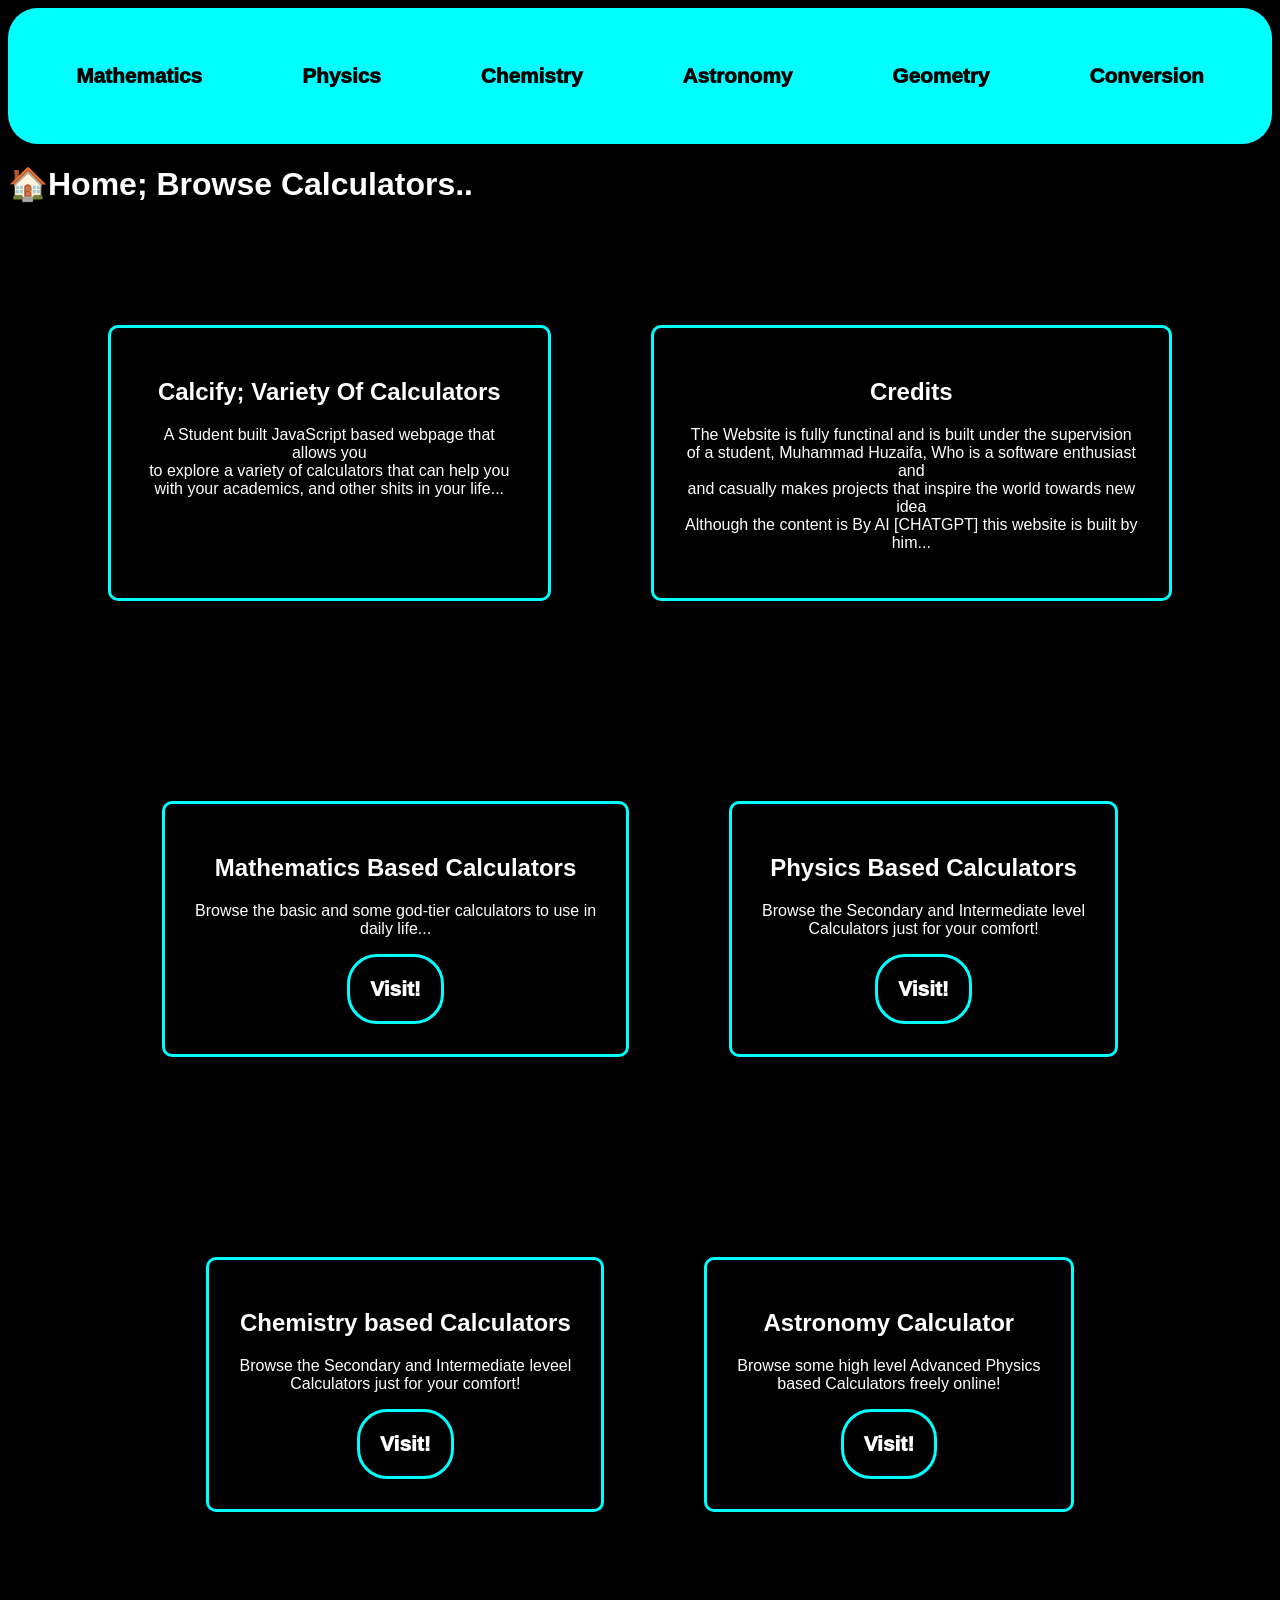
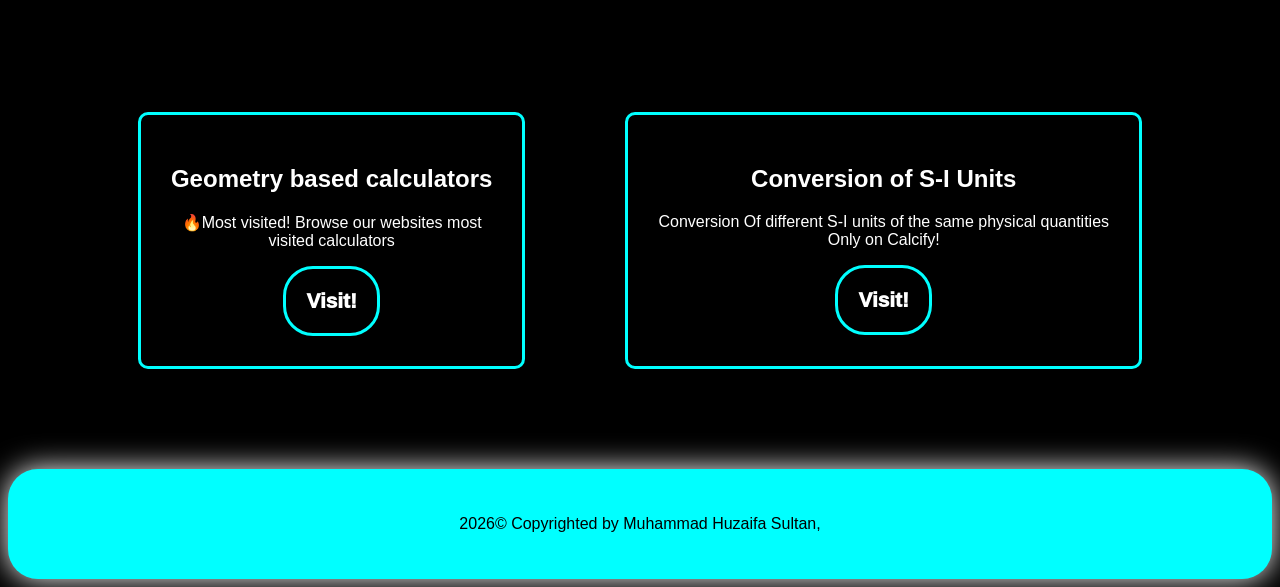
==== index.html @ 79b1ac86 "Rename home.html to index.html" ====
<!DOCTYPE html>
<html lang="en">
<head>
    <meta charset="UTF-8">
    <meta name="viewport" content="width=device-width, initial-scale=1.0">
    <title>Calcify;Variety of Calculators</title>
    <link rel="stylesheet" href="home.css">
</head>
<body>
    <nav>
        <ul>
            <li><a href="#math">Mathematics</a></li>
            <li><a href="#phy">Physics</a></li>
            <li><a href="#chem">Chemistry</a></li>
            <li><a href="#comp">Astronomy</a></li>
            <li><a href="#geo">Geometry</a></li>
            <li><a href="conversion.html">Conversion</a></li>
        </ul>
    </nav>
    <h1>🏠Home; Browse Calculators..</h1>
    <section class="intro">
        <div class="first">
            <h1>Calcify; Variety Of Calculators</h1>
            <p>A Student built JavaScript based webpage that allows you <br>
                to explore a variety of calculators that can help you <br>
                with your academics, and other shits in your life...
            </p>
        </div>
        <div class="credits">
            <h1>Credits</h1>
            <p>The Website is fully functinal and is built under the supervision  <br>
            of a student, Muhammad Huzaifa,  Who is a software enthusiast and <br>
            and casually makes projects that inspire the world towards new idea <br>
            Although the content is By AI [CHATGPT] this website is built by him...</p>
        </div>
    </section>
    <section>
        <div>
            <h1 id="math">Mathematics Based Calculators</h1>
            <p>Browse the basic and some god-tier calculators to use in <br>
            daily life...</p>
            <button title="Browse maths based calcs.."><a href="math.html" target="_blank">Visit!</a></button>
        </div>
        <div>
            <h1 id="phy">Physics Based Calculators</h1>
            <p>Browse the Secondary and Intermediate level <br>
            Calculators just for your comfort!</p>
            <button title="Browse Physics based calcs..."><a href="phy.html" target="_blank">Visit!</a></button>
        </div>
    </section>
    <section>
        <div>
            <h1 id="chem">Chemistry based Calculators</h1>
            <p>Browse the Secondary and Intermediate leveel <br>
            Calculators just for your comfort!</p>
            <button title="Browse Chemistry based calcs..."><a href="chem.html" target="_blank">Visit!</a></button>
        </div>
        <div>
            <h1 id="comp">Astronomy Calculator</h1>
            <p>Browse some high level Advanced Physics <br>
            based Calculators freely online!</p>
            <button title="Browse Astronomy based calcs..."><a href="astro.html" target="_blank">Visit!</a></button>
        </div>
    </section>
    <section>
        <div>
            <h1 id="geo">Geometry based calculators</h1>
            <p>🔥Most visited! Browse our websites most <br>
                visited calculators</p>
            <button title="Browse Geometry based calcs..."><a href="geo.html" target="_blank">Visit!</a></button>
        </div>
        <div>
            <h1 id="conv">Conversion of S-I Units</h1>
            <p>Conversion Of different S-I units of the same physical quantities <br>
            Only on Calcify!</p>
            <button title="Browse Conversion for S-I units"><a href="conversion.html" target="_blank">Visit!</a></button>
        </div>
    </section>
    <footer>
        <p>2026&copy; Copyrighted by Muhammad Huzaifa Sultan,</p>
    </footer>

    
</body>
</html>
---- home.css ----
body{
    color:white;
    background-color: black;
    font-family: 'Gill Sans', 'Gill Sans MT', Calibri, 'Trebuchet MS', sans-serif;
}
nav{
    padding: 20px;
    border-radius: 30px;
    color: black;
    background-color: aqua;
}
nav ul{
    padding: 20px;
    display: flex;
    justify-content: center;
    list-style: none;
    gap: 100px;
}
nav ul li a{
    color: black;
    text-decoration: none;
    font-weight:1000;
    font-size:1.3rem;
}
nav:hover{
    box-shadow: 0 0 50px red;
    transition: all 0.5s ease;
}
nav ul li a:hover{
    text-decoration:dotted;
    color:red;
    transition:all 0.5s ease;
}
section{
    padding: 100px;
    display: flex;
    justify-content: center;
    gap: 100px;
}
div{
    border: 3px solid aqua;
    border-radius: 10px;
    padding: 30px;
    text-align: center;
}
div:hover{
    transition: all 0.5s ease;
    box-shadow: 0 0 30px red;
}
button{
    padding: 20px;
    background-color: black;
    color:white;
    border:3px solid aqua;
    border-radius: 30px;
}
button a{
    color: white;
    text-decoration: none;
    font-weight:1000;
    font-size:1.3rem;
}
button:hover{
    background-color: aqua;
    box-shadow: 0 0 20px red;
    transition:all 0.5s ease;
}
button a:hover{
    color:black;
     transition:all 0.5s ease;
}
footer{
    border-radius: 30px;
    background-color: aqua;
    padding: 30px;
    text-align: center;
    color:black;
    box-shadow: 0 0 30px white;
    
}
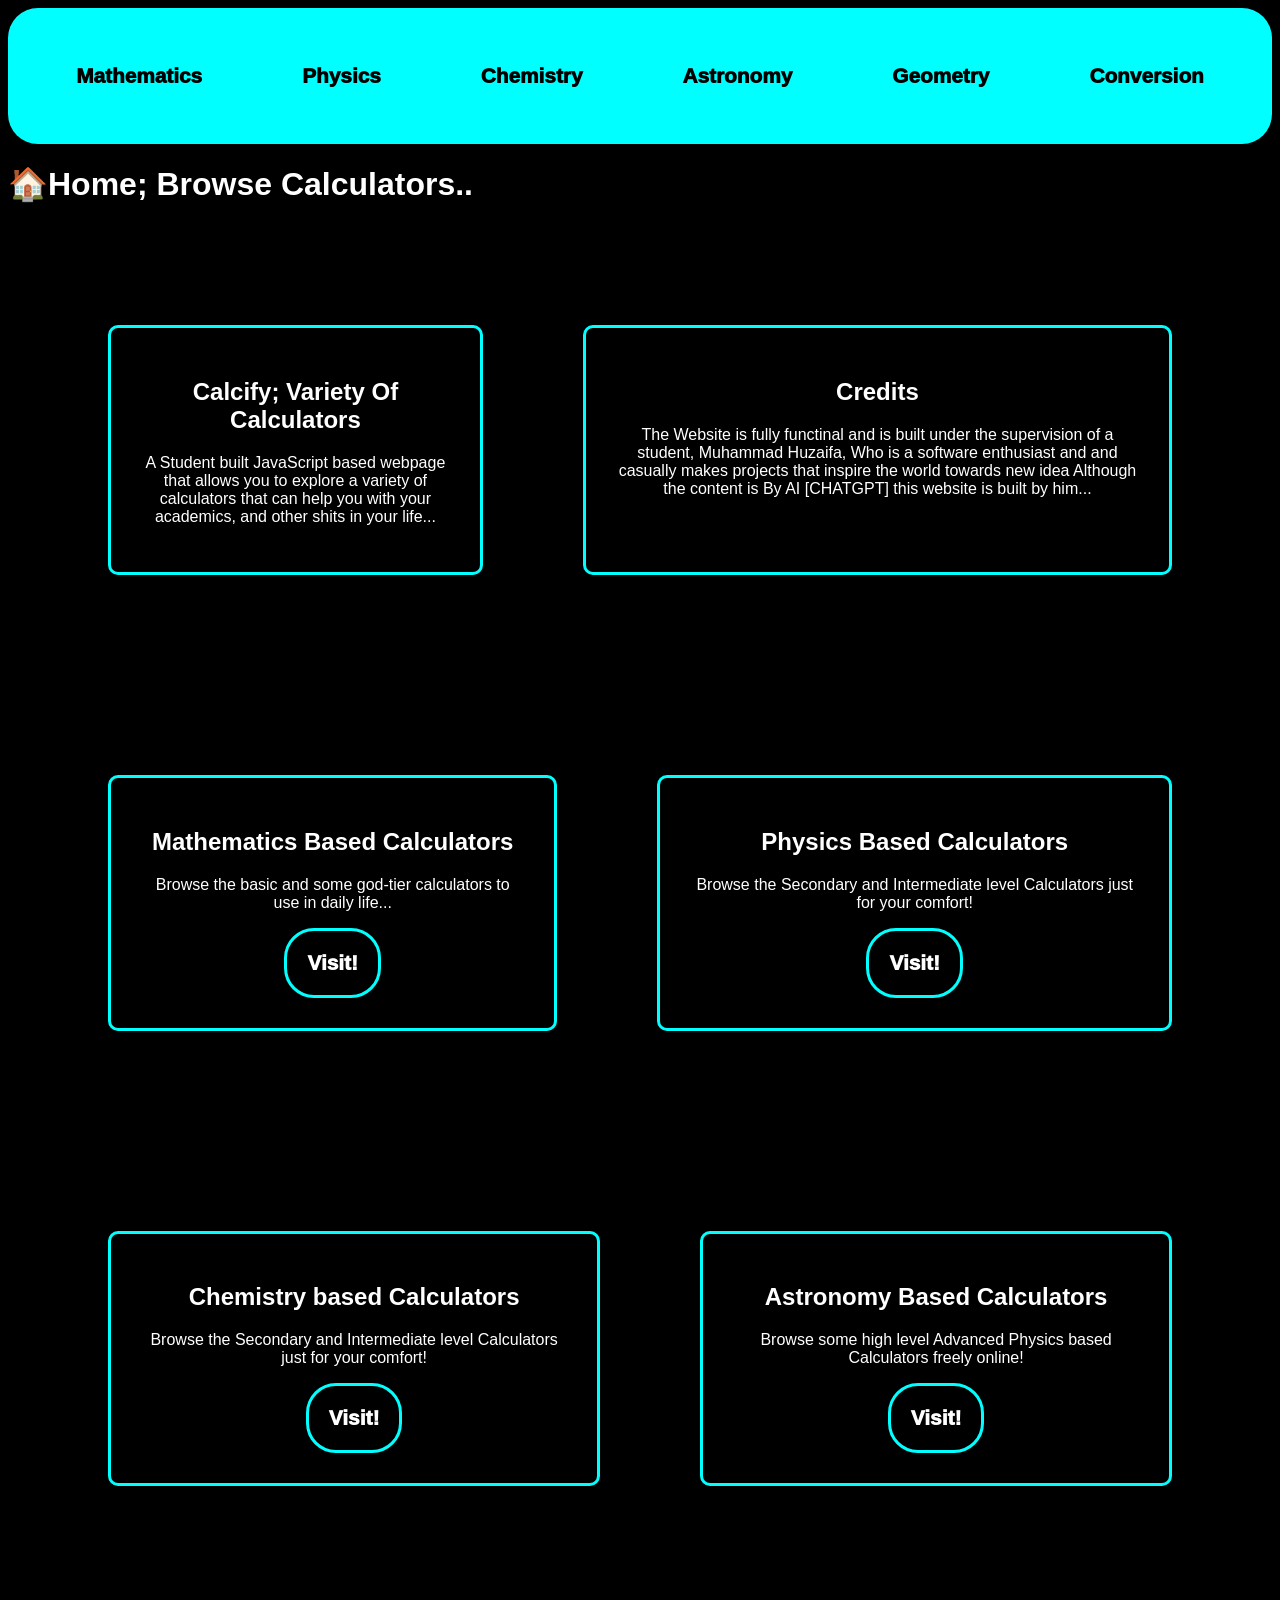
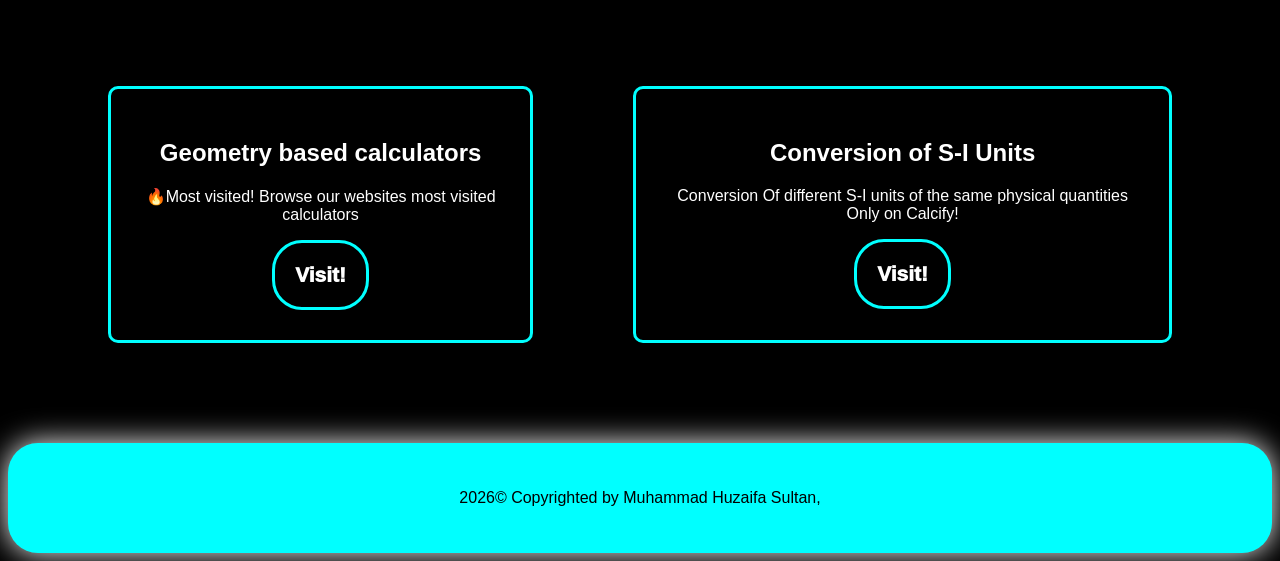
==== commit 00eeb877: "Update index.html for  mobile" ====
--- a/index.html
+++ b/index.html
@@ -21,29 +21,29 @@
     <section class="intro">
         <div class="first">
             <h1>Calcify; Variety Of Calculators</h1>
-            <p>A Student built JavaScript based webpage that allows you <br>
-                to explore a variety of calculators that can help you <br>
+            <p>A Student built JavaScript based webpage that allows you 
+                to explore a variety of calculators that can help you 
                 with your academics, and other shits in your life...
             </p>
         </div>
         <div class="credits">
             <h1>Credits</h1>
-            <p>The Website is fully functinal and is built under the supervision  <br>
-            of a student, Muhammad Huzaifa,  Who is a software enthusiast and <br>
-            and casually makes projects that inspire the world towards new idea <br>
+            <p>The Website is fully functinal and is built under the supervision 
+            of a student, Muhammad Huzaifa,  Who is a software enthusiast and 
+            and casually makes projects that inspire the world towards new idea 
             Although the content is By AI [CHATGPT] this website is built by him...</p>
         </div>
     </section>
     <section>
         <div>
             <h1 id="math">Mathematics Based Calculators</h1>
-            <p>Browse the basic and some god-tier calculators to use in <br>
+            <p>Browse the basic and some god-tier calculators to use in 
             daily life...</p>
             <button title="Browse maths based calcs.."><a href="math.html" target="_blank">Visit!</a></button>
         </div>
         <div>
             <h1 id="phy">Physics Based Calculators</h1>
-            <p>Browse the Secondary and Intermediate level <br>
+            <p>Browse the Secondary and Intermediate level 
             Calculators just for your comfort!</p>
             <button title="Browse Physics based calcs..."><a href="phy.html" target="_blank">Visit!</a></button>
         </div>
@@ -51,13 +51,13 @@
     <section>
         <div>
             <h1 id="chem">Chemistry based Calculators</h1>
-            <p>Browse the Secondary and Intermediate leveel <br>
+            <p>Browse the Secondary and Intermediate level
             Calculators just for your comfort!</p>
             <button title="Browse Chemistry based calcs..."><a href="chem.html" target="_blank">Visit!</a></button>
         </div>
         <div>
-            <h1 id="comp">Astronomy Calculator</h1>
-            <p>Browse some high level Advanced Physics <br>
+            <h1 id="comp">Astronomy Based Calculators</h1>
+            <p>Browse some high level Advanced Physics 
             based Calculators freely online!</p>
             <button title="Browse Astronomy based calcs..."><a href="astro.html" target="_blank">Visit!</a></button>
         </div>
@@ -65,13 +65,13 @@
     <section>
         <div>
             <h1 id="geo">Geometry based calculators</h1>
-            <p>🔥Most visited! Browse our websites most <br>
+            <p>🔥Most visited! Browse our websites most
                 visited calculators</p>
             <button title="Browse Geometry based calcs..."><a href="geo.html" target="_blank">Visit!</a></button>
         </div>
         <div>
             <h1 id="conv">Conversion of S-I Units</h1>
-            <p>Conversion Of different S-I units of the same physical quantities <br>
+            <p>Conversion Of different S-I units of the same physical quantities 
             Only on Calcify!</p>
             <button title="Browse Conversion for S-I units"><a href="conversion.html" target="_blank">Visit!</a></button>
         </div>
--- a/home.css
+++ b/home.css
@@ -77,4 +77,37 @@
     color:black;
     box-shadow: 0 0 30px white;
     
-}+}
+@media (max-width: 768px){
+
+    nav ul{
+        flex-wrap: wrap;
+        gap: 15px;
+        padding: 10px;
+    }
+
+    nav ul li a{
+        font-size: 1rem;
+    }
+
+    section{
+        flex-direction: column;
+        align-items: center;
+        padding: 20px;
+        gap: 25px;
+    }
+
+    div{
+        width: 100%;
+        max-width: 500px;
+        box-sizing: border-box;
+    }
+
+    p{
+        word-wrap: break-word;
+    }
+
+    button{
+        width: 100%;
+    }
+}
